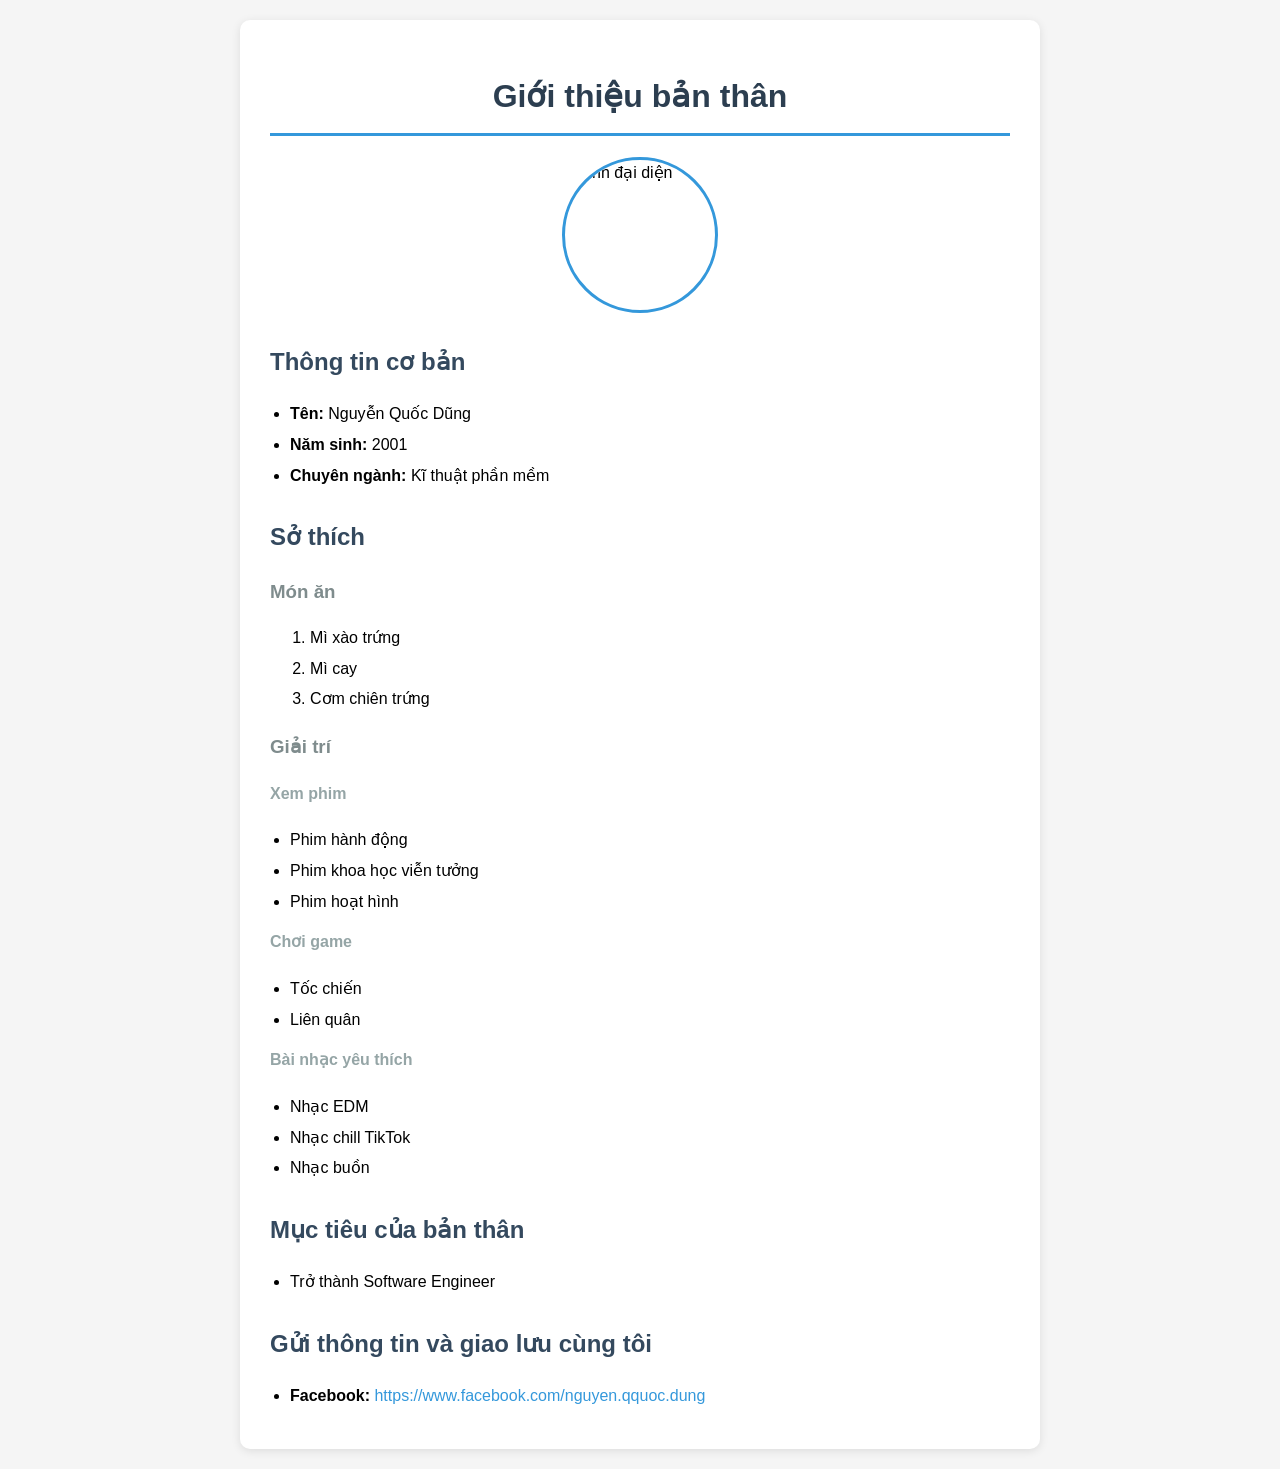
==== index.html @ de246e5d "first commit" ====
<!DOCTYPE html>
<html lang="vi">
    <head>
        <meta charset="UTF-8">
        <title>Giới thiệu bản thân - Nguyễn Quốc Dũng</title>
        <style>
            body {
                font-family: Arial, sans-serif;
                max-width: 800px;
                margin: 0 auto;
                padding: 20px;
                line-height: 1.6;
                background-color: #f5f5f5;
            }
            .container {
                background-color: white;
                padding: 30px;
                border-radius: 10px;
                box-shadow: 0 2px 10px rgba(0,0,0,0.1);
            }
            h1 {
                color: #2c3e50;
                text-align: center;
                border-bottom: 3px solid #3498db;
                padding-bottom: 10px;
            }
            h2 {
                color: #34495e;
                margin-top: 30px;
            }
            h3 {
                color: #7f8c8d;
                margin-top: 20px;
            }
            h4 {
                color: #95a5a6;
                margin-top: 15px;
            }
            ul {
                margin: 10px 0;
                padding-left: 20px;
            }
            li {
                margin: 5px 0;
            }
            .contact-link {
                color: #3498db;
                text-decoration: none;
            }
            .contact-link:hover {
                text-decoration: underline;
            }
            .profile-image {
                width: 150px;
                height: 150px;
                border-radius: 50%;
                margin: 20px auto;
                display: block;
                border: 3px solid #3498db;
            }
        </style>
    </head>
    <body>
        <div class="container">
            <h1>Giới thiệu bản thân</h1>

            <img
                src="https://scontent.fhan4-6.fna.fbcdn.net/v/t39.30808-6/327354459_5797275546988882_2943704683994959617_n.jpg?_nc_cat=109&ccb=1-7&_nc_sid=6ee11a&_nc_ohc=xs5PtJ7y25wQ7kNvwE62qaV&_nc_oc=AdkTGn9twkJSiMtLwVvwGX5P-2MHxTdEPzJhHq004JNkcdhC_LHoPFvQEocaymrqUIg&_nc_zt=23&_nc_ht=scontent.fhan4-6.fna&_nc_gid=1h6PqDwr4LTm6TTngzCIWA&oh=00_AfbnOLg2uwfFP8zppGS_V6GUNxc8TEhocGnO2s8V671BuA&oe=68DC119E"
                alt="Ảnh đại diện" class="profile-image">

            <h2>Thông tin cơ bản</h2>
            <ul>
                <li><strong>Tên:</strong> Nguyễn Quốc Dũng</li>
                <li><strong>Năm sinh:</strong> 2001</li>
                <li><strong>Chuyên ngành:</strong> Kĩ thuật phần mềm</li>
            </ul>

            <h2>Sở thích</h2>

            <h3>Món ăn</h3>
            <ol>
                <li>Mì xào trứng</li>
                <li>Mì cay</li>
                <li>Cơm chiên trứng</li>
            </ol>

            <h3>Giải trí</h3>

            <h4>Xem phim</h4>
            <ul>
                <li>Phim hành động</li>
                <li>Phim khoa học viễn tưởng</li>
                <li>Phim hoạt hình</li>
            </ul>

            <h4>Chơi game</h4>
            <ul>
                <li>Tốc chiến</li>
                <li>Liên quân</li>
            </ul>

            <h4>Bài nhạc yêu thích</h4>
            <ul>
                <li>Nhạc EDM</li>
                <li>Nhạc chill TikTok</li>
                <li>Nhạc buồn</li>
            </ul>

            <h2>Mục tiêu của bản thân</h2>
            <ul>
                <li>Trở thành Software Engineer</li>
            </ul>

            <h2>Gửi thông tin và giao lưu cùng tôi</h2>
            <ul>
                <li><strong>Facebook:</strong> <a
                        href="https://www.facebook.com/nguyen.qquoc.dung"
                        class="contact-link"
                        target="_blank">https://www.facebook.com/nguyen.qquoc.dung</a></li>
            </ul>
        </div>
    </body>
</html>
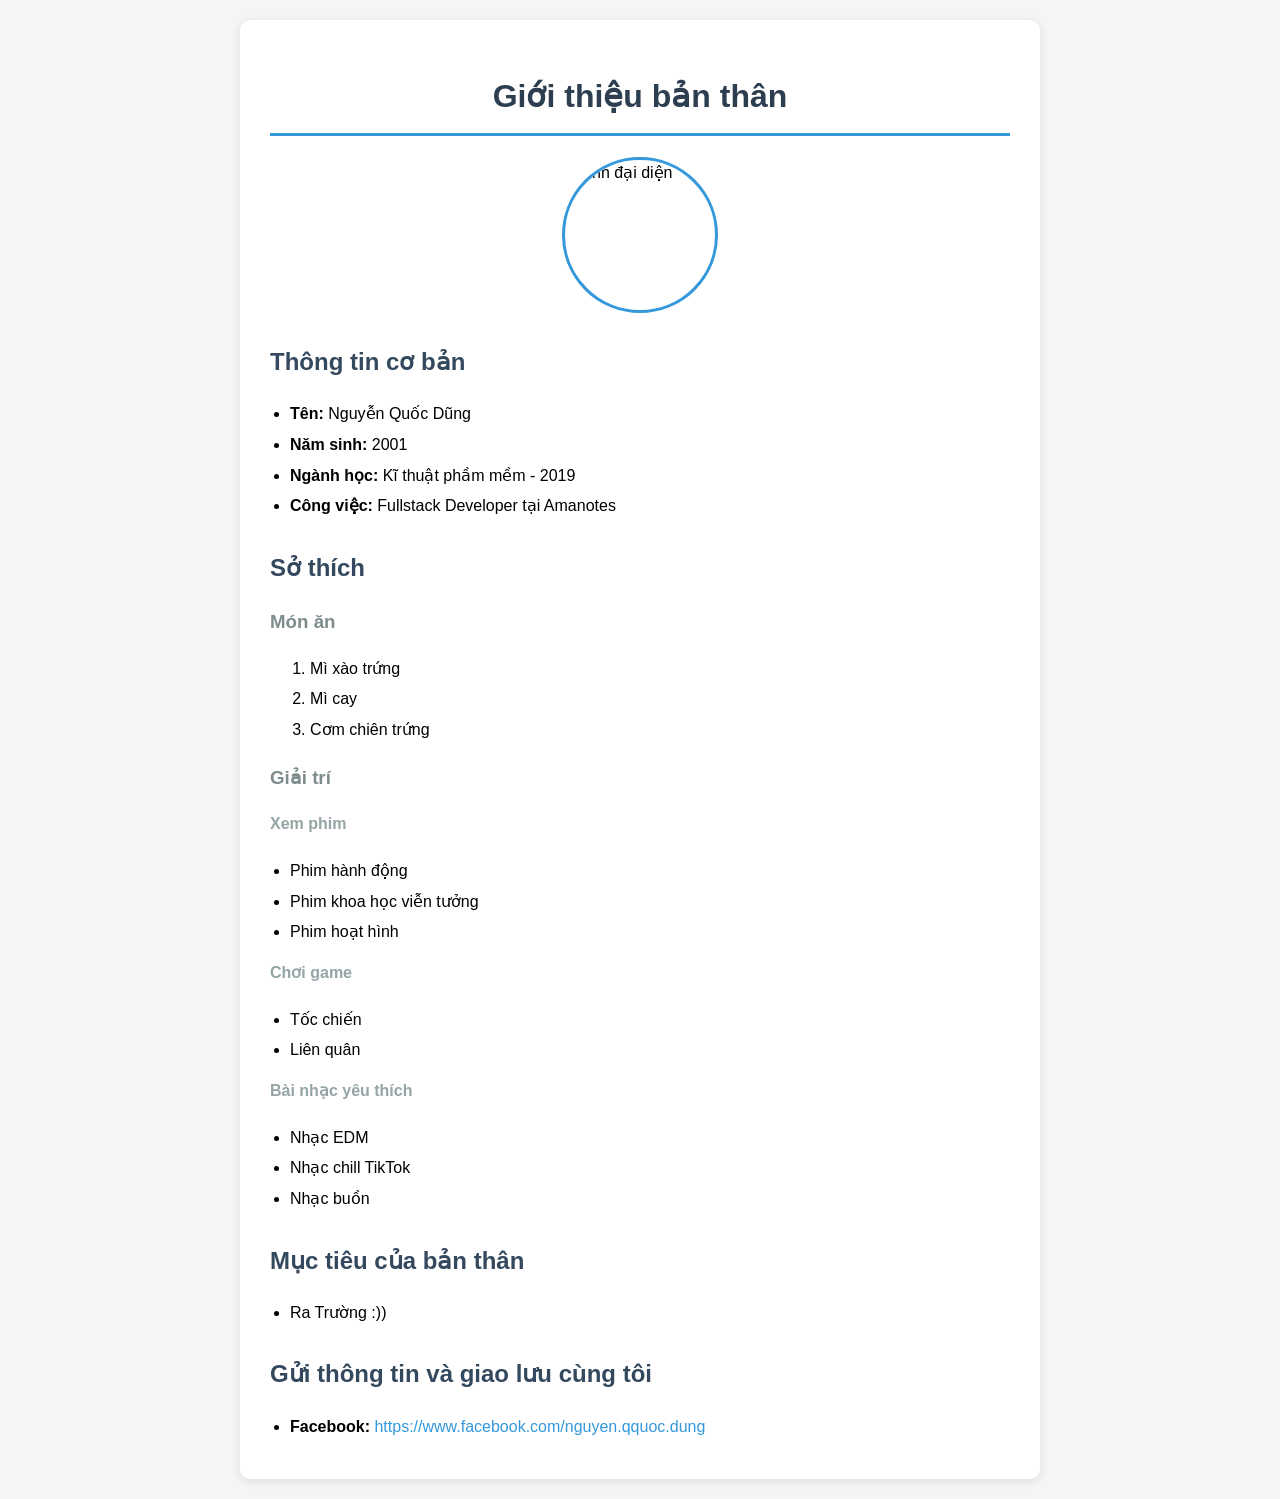
==== commit e1feb58d: "update profile" ====
--- a/index.html
+++ b/index.html
@@ -72,7 +72,9 @@
             <ul>
                 <li><strong>Tên:</strong> Nguyễn Quốc Dũng</li>
                 <li><strong>Năm sinh:</strong> 2001</li>
-                <li><strong>Chuyên ngành:</strong> Kĩ thuật phần mềm</li>
+                <li><strong>Ngành học:</strong> Kĩ thuật phầm mềm - 2019</li>
+                <li><strong>Công việc:</strong> Fullstack Developer tại
+                    Amanotes</li>
             </ul>
 
             <h2>Sở thích</h2>
@@ -108,7 +110,7 @@
 
             <h2>Mục tiêu của bản thân</h2>
             <ul>
-                <li>Trở thành Software Engineer</li>
+                <li>Ra Trường :))</li>
             </ul>
 
             <h2>Gửi thông tin và giao lưu cùng tôi</h2>
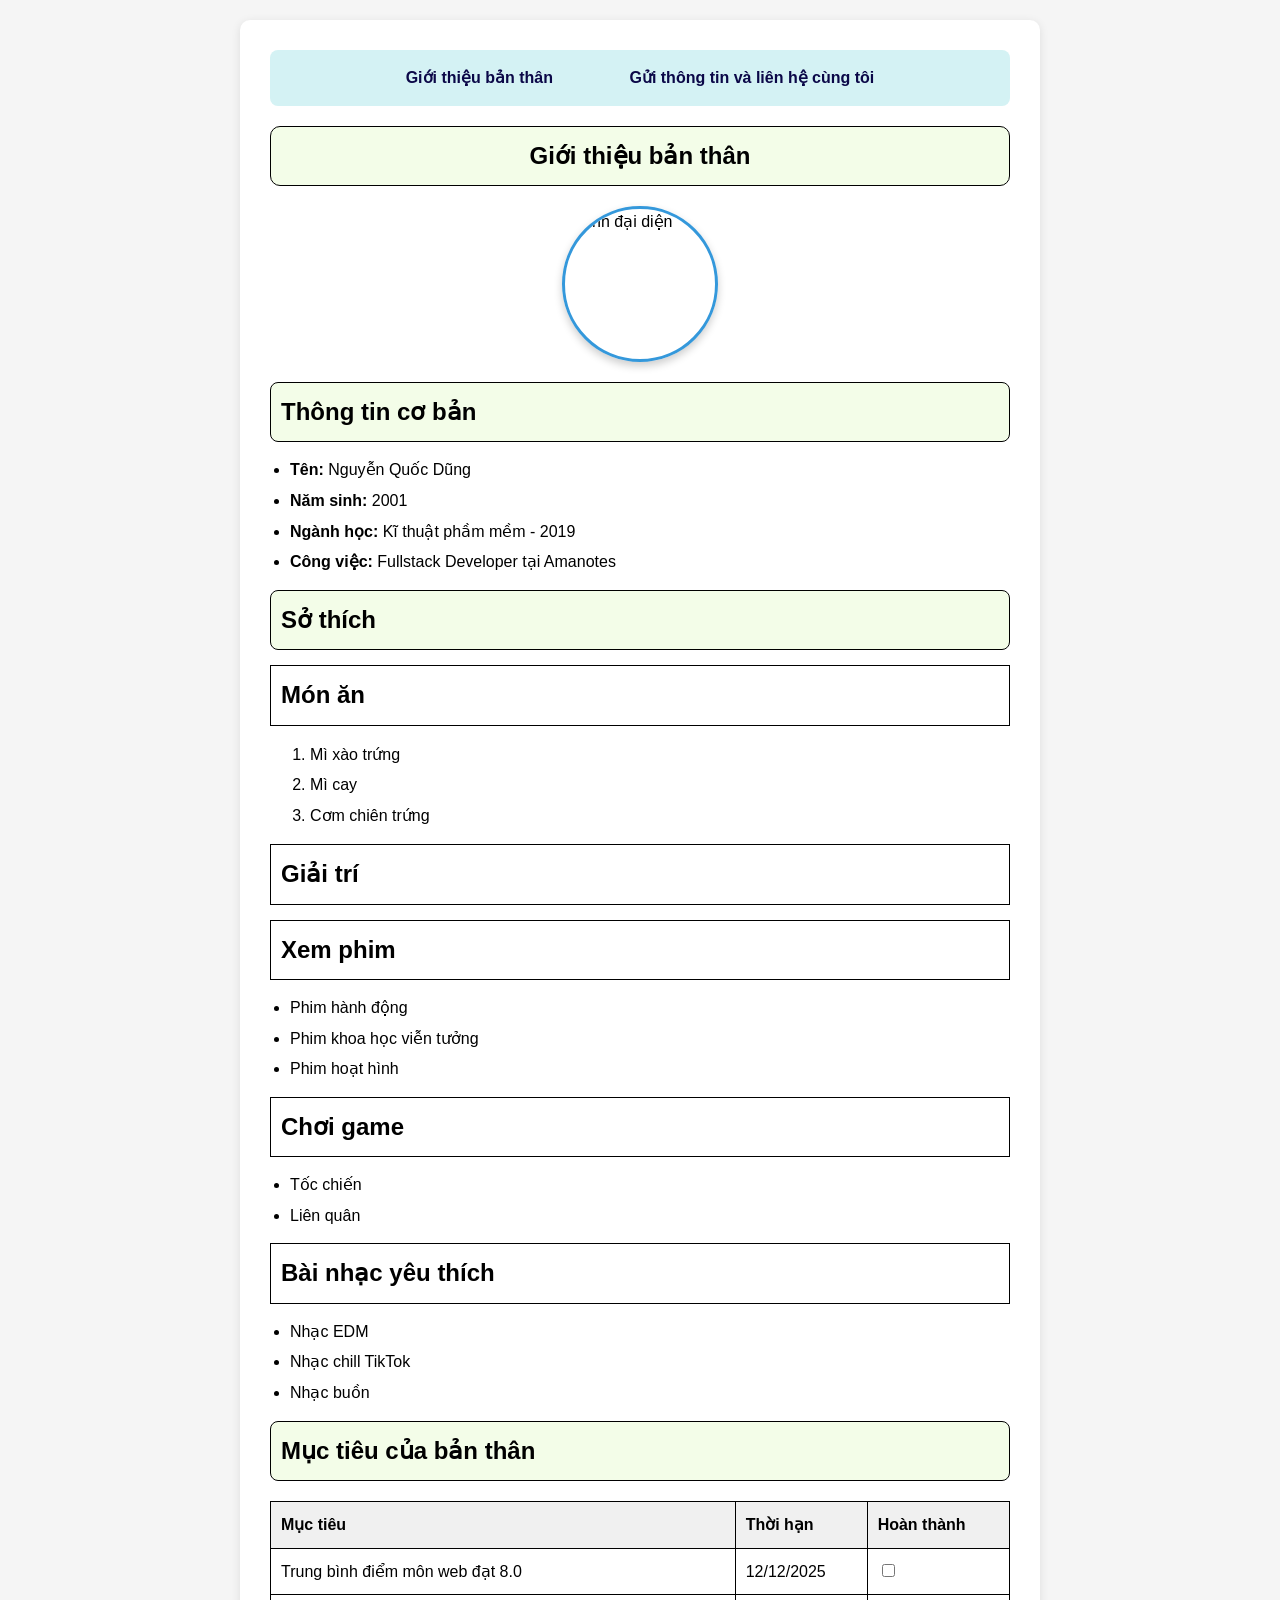
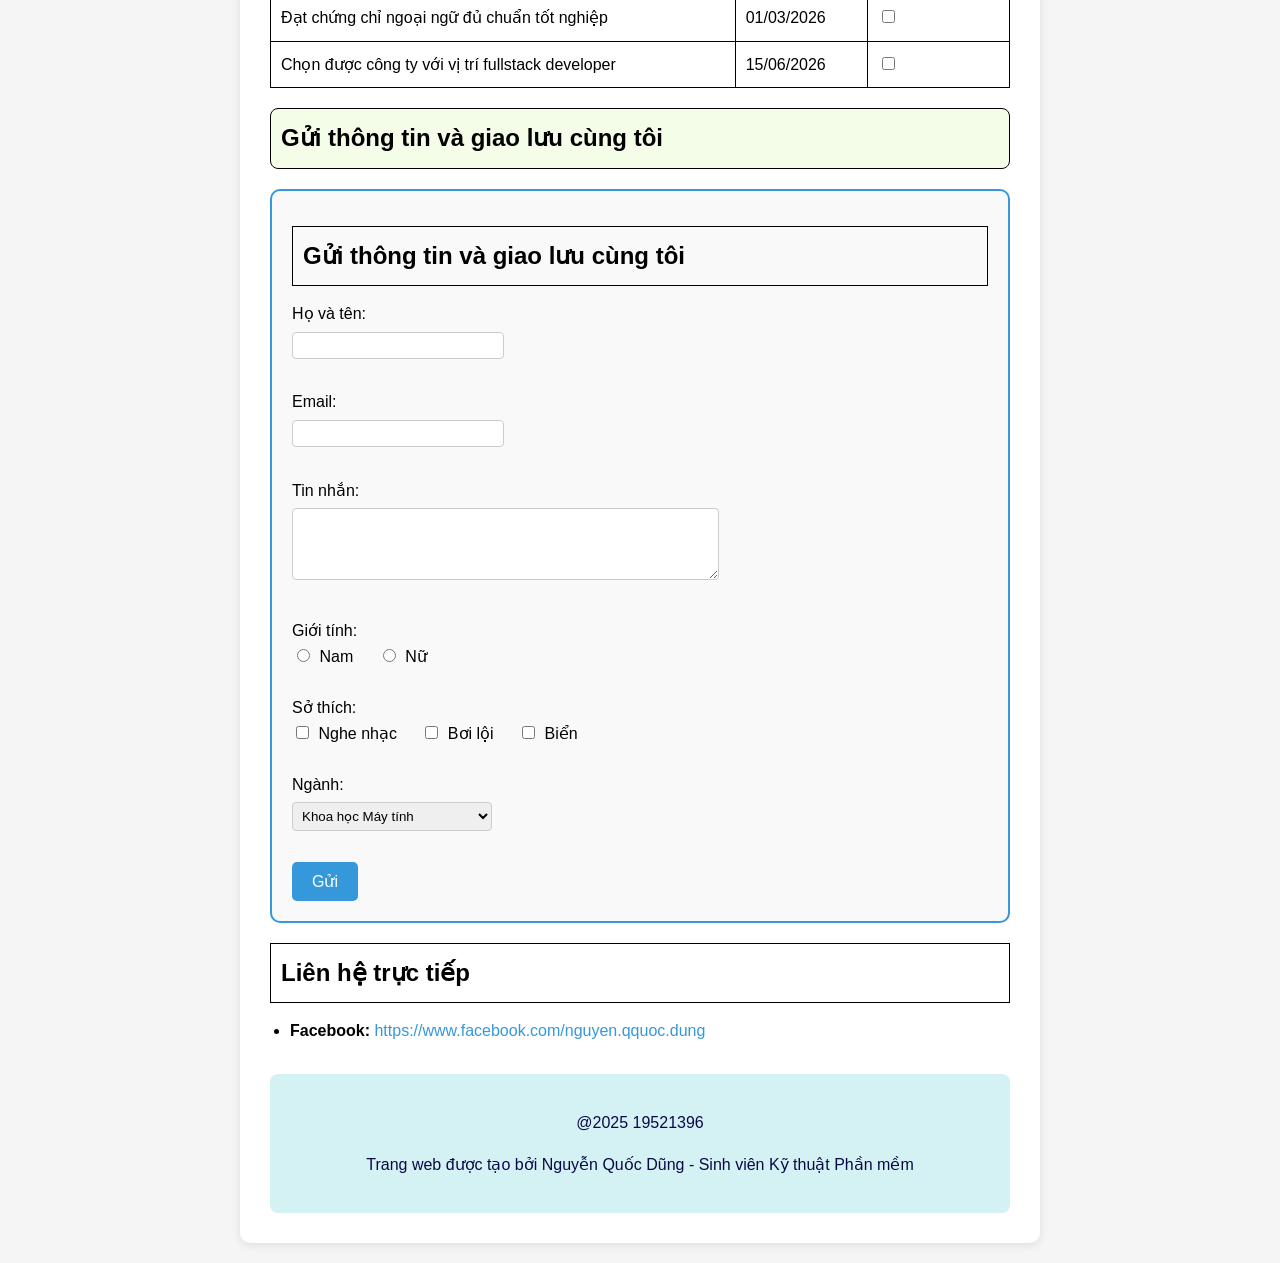
==== commit 47ea661c: "update porfolio" ====
--- a/index.html
+++ b/index.html
@@ -3,66 +3,16 @@
     <head>
         <meta charset="UTF-8">
         <title>Giới thiệu bản thân - Nguyễn Quốc Dũng</title>
-        <style>
-            body {
-                font-family: Arial, sans-serif;
-                max-width: 800px;
-                margin: 0 auto;
-                padding: 20px;
-                line-height: 1.6;
-                background-color: #f5f5f5;
-            }
-            .container {
-                background-color: white;
-                padding: 30px;
-                border-radius: 10px;
-                box-shadow: 0 2px 10px rgba(0,0,0,0.1);
-            }
-            h1 {
-                color: #2c3e50;
-                text-align: center;
-                border-bottom: 3px solid #3498db;
-                padding-bottom: 10px;
-            }
-            h2 {
-                color: #34495e;
-                margin-top: 30px;
-            }
-            h3 {
-                color: #7f8c8d;
-                margin-top: 20px;
-            }
-            h4 {
-                color: #95a5a6;
-                margin-top: 15px;
-            }
-            ul {
-                margin: 10px 0;
-                padding-left: 20px;
-            }
-            li {
-                margin: 5px 0;
-            }
-            .contact-link {
-                color: #3498db;
-                text-decoration: none;
-            }
-            .contact-link:hover {
-                text-decoration: underline;
-            }
-            .profile-image {
-                width: 150px;
-                height: 150px;
-                border-radius: 50%;
-                margin: 20px auto;
-                display: block;
-                border: 3px solid #3498db;
-            }
-        </style>
+        <link rel="stylesheet" type="text/css" href="styles.css">
     </head>
     <body>
         <div class="container">
-            <h1>Giới thiệu bản thân</h1>
+            <nav>
+                <a href="#gioi-thieu">Giới thiệu bản thân</a>
+                <a href="#lien-he">Gửi thông tin và liên hệ cùng tôi</a>
+            </nav>
+
+            <h1 id="gioi-thieu">Giới thiệu bản thân</h1>
 
             <img
                 src="https://scontent.fhan4-6.fna.fbcdn.net/v/t39.30808-6/327354459_5797275546988882_2943704683994959617_n.jpg?_nc_cat=109&ccb=1-7&_nc_sid=6ee11a&_nc_ohc=xs5PtJ7y25wQ7kNvwE62qaV&_nc_oc=AdkTGn9twkJSiMtLwVvwGX5P-2MHxTdEPzJhHq004JNkcdhC_LHoPFvQEocaymrqUIg&_nc_zt=23&_nc_ht=scontent.fhan4-6.fna&_nc_gid=1h6PqDwr4LTm6TTngzCIWA&oh=00_AfbnOLg2uwfFP8zppGS_V6GUNxc8TEhocGnO2s8V671BuA&oe=68DC119E"
@@ -109,17 +59,85 @@
             </ul>
 
             <h2>Mục tiêu của bản thân</h2>
-            <ul>
-                <li>Ra Trường :))</li>
-            </ul>
+            <table>
+                <tr>
+                    <th>Mục tiêu</th>
+                    <th>Thời hạn</th>
+                    <th>Hoàn thành</th>
+                </tr>
+                <tr>
+                    <td>Trung bình điểm môn web đạt 8.0</td>
+                    <td>12/12/2025</td>
+                    <td><input type="checkbox"></td>
+                </tr>
+                <tr>
+                    <td>Đạt chứng chỉ ngoại ngữ đủ chuẩn tốt nghiệp</td>
+                    <td>01/03/2026</td>
+                    <td><input type="checkbox"></td>
+                </tr>
+                <tr>
+                    <td>Chọn được công ty với vị trí fullstack developer</td>
+                    <td>15/06/2026</td>
+                    <td><input type="checkbox"></td>
+                </tr>
+            </table>
 
-            <h2>Gửi thông tin và giao lưu cùng tôi</h2>
+            <h2 id="lien-he">Gửi thông tin và giao lưu cùng tôi</h2>
+
+            <form class="contact-form">
+                <h3>Gửi thông tin và giao lưu cùng tôi</h3>
+
+                <label for="fullname">Họ và tên:</label><br>
+                <input type="text" id="fullname" name="fullname"><br><br>
+
+                <label for="email">Email:</label><br>
+                <input type="email" id="email" name="email"><br><br>
+
+                <label for="message">Tin nhắn:</label><br>
+                <textarea id="message" name="message" rows="4"
+                    cols="50"></textarea><br><br>
+
+                <label>Giới tính:</label><br>
+                <input type="radio" id="male" name="gender" value="male">
+                <label for="male">Nam</label>
+                <input type="radio" id="female" name="gender" value="female">
+                <label for="female">Nữ</label><br><br>
+
+                <label>Sở thích:</label><br>
+                <input type="checkbox" id="music" name="hobbies" value="music">
+                <label for="music">Nghe nhạc</label>
+                <input type="checkbox" id="swimming" name="hobbies"
+                    value="swimming">
+                <label for="swimming">Bơi lội</label>
+                <input type="checkbox" id="sea" name="hobbies" value="sea">
+                <label for="sea">Biển</label><br><br>
+
+                <label for="major">Ngành:</label><br>
+                <select id="major" name="major">
+                    <option value="computer-science">Khoa học Máy tính</option>
+                    <option value="software-engineering">Kỹ thuật Phần
+                        mềm</option>
+                    <option value="information-systems">Hệ thống Thông
+                        tin</option>
+                    <option value="network-security">An toàn Mạng</option>
+                </select><br><br>
+
+                <input type="submit" value="Gửi" class="submit-btn">
+            </form>
+
+            <h3>Liên hệ trực tiếp</h3>
             <ul>
                 <li><strong>Facebook:</strong> <a
                         href="https://www.facebook.com/nguyen.qquoc.dung"
                         class="contact-link"
                         target="_blank">https://www.facebook.com/nguyen.qquoc.dung</a></li>
             </ul>
+
+            <footer>
+                <p>@2025 19521396</p>
+                <p>Trang web được tạo bởi Nguyễn Quốc Dũng - Sinh viên Kỹ thuật
+                    Phần mềm</p>
+            </footer>
         </div>
     </body>
-</html>
+</html>
--- a/styles.css
+++ b/styles.css
@@ -0,0 +1,189 @@
+/* External CSS cho trang web giới thiệu bản thân */
+
+html {
+    scroll-behavior: smooth;
+}
+
+body {
+    font-family: Arial, sans-serif;
+    max-width: 800px;
+    margin: 0 auto;
+    padding: 20px;
+    line-height: 1.6;
+    background-color: #f5f5f5;
+}
+
+.container {
+    background-color: white;
+    padding: 30px;
+    border-radius: 10px;
+    box-shadow: 0 2px 10px rgba(0,0,0,0.1);
+}
+
+h1 {
+    color: #CAEDFF;
+    background-color: #F3FDE8;
+    text-align: center;
+    border-bottom: 3px solid #3498db;
+    padding: 20px;
+    border-radius: 10px;
+    font-size: 24px;
+    margin: 20px 0;
+}
+
+h2 {
+    color: #D8B4F8;
+    background-color: #F3FDE8;
+    margin-top: 30px;
+    padding: 15px;
+    border-radius: 8px;
+    font-size: 24px;
+}
+
+h3 {
+    color: #FFC7EA;
+    margin-top: 20px;
+    font-size: 24px;
+}
+
+h4 {
+    color: #95a5a6;
+    margin-top: 15px;
+}
+
+ul {
+    margin: 10px 0;
+    padding-left: 20px;
+}
+
+li {
+    margin: 5px 0;
+}
+
+.contact-link {
+    color: #3498db;
+    text-decoration: none;
+}
+
+.contact-link:hover {
+    text-decoration: underline;
+}
+
+.profile-image {
+    width: 150px;
+    height: 150px;
+    border-radius: 50%;
+    margin: 20px auto;
+    display: block;
+    border: 3px solid #3498db;
+    box-shadow: 0 4px 8px rgba(0,0,0,0.2);
+}
+
+table {
+    width: 100%;
+    border-collapse: collapse;
+    margin: 20px 0;
+    border: 1px solid black;
+}
+
+th, td {
+    padding: 10px;
+    border: 1px solid black;
+    text-align: left;
+}
+
+th {
+    background-color: #f0f0f0;
+    font-weight: bold;
+}
+
+h1, h2, h3, h4 {
+    color: black;
+    font-size: 24px;
+    border: 1px solid black;
+    padding: 10px;
+    margin: 15px 0;
+}
+
+nav {
+    background-color: #d4f2f4;
+    padding: 15px;
+    text-align: center;
+    margin-bottom: 20px;
+    border-radius: 8px;
+}
+
+nav a {
+    color: #0b0848;
+    text-decoration: none;
+    margin: 0 20px;
+    font-weight: bold;
+    padding: 8px 16px;
+    border-radius: 4px;
+    transition: background-color 0.3s;
+}
+
+nav a:hover {
+    background-color: #0b0848;
+    color: #d4f2f4;
+}
+
+/* Form styling */
+.contact-form {
+    border: 2px solid #3498db;
+    padding: 20px;
+    border-radius: 10px;
+    margin: 20px 0;
+    background-color: #f9f9f9;
+}
+
+.contact-form input[type="text"],
+.contact-form input[type="email"],
+.contact-form select {
+    width: 200px;
+    padding: 5px;
+    margin: 5px 0;
+    border: 1px solid #ccc;
+    border-radius: 4px;
+}
+
+.contact-form textarea {
+    padding: 5px;
+    margin: 5px 0;
+    resize: vertical;
+    border: 1px solid #ccc;
+    border-radius: 4px;
+}
+
+.contact-form input[type="radio"],
+.contact-form input[type="checkbox"] {
+    margin-right: 5px;
+}
+
+.contact-form input[type="radio"] + label,
+.contact-form input[type="checkbox"] + label {
+    margin-right: 20px;
+}
+
+.submit-btn {
+    background-color: #3498db;
+    color: white;
+    padding: 10px 20px;
+    border: none;
+    border-radius: 5px;
+    cursor: pointer;
+    font-size: 16px;
+}
+
+.submit-btn:hover {
+    background-color: #2980b9;
+}
+
+footer {
+    background-color: #d4f2f4;
+    padding: 20px;
+    text-align: center;
+    margin-top: 30px;
+    border-radius: 8px;
+    color: #0b0848;
+}
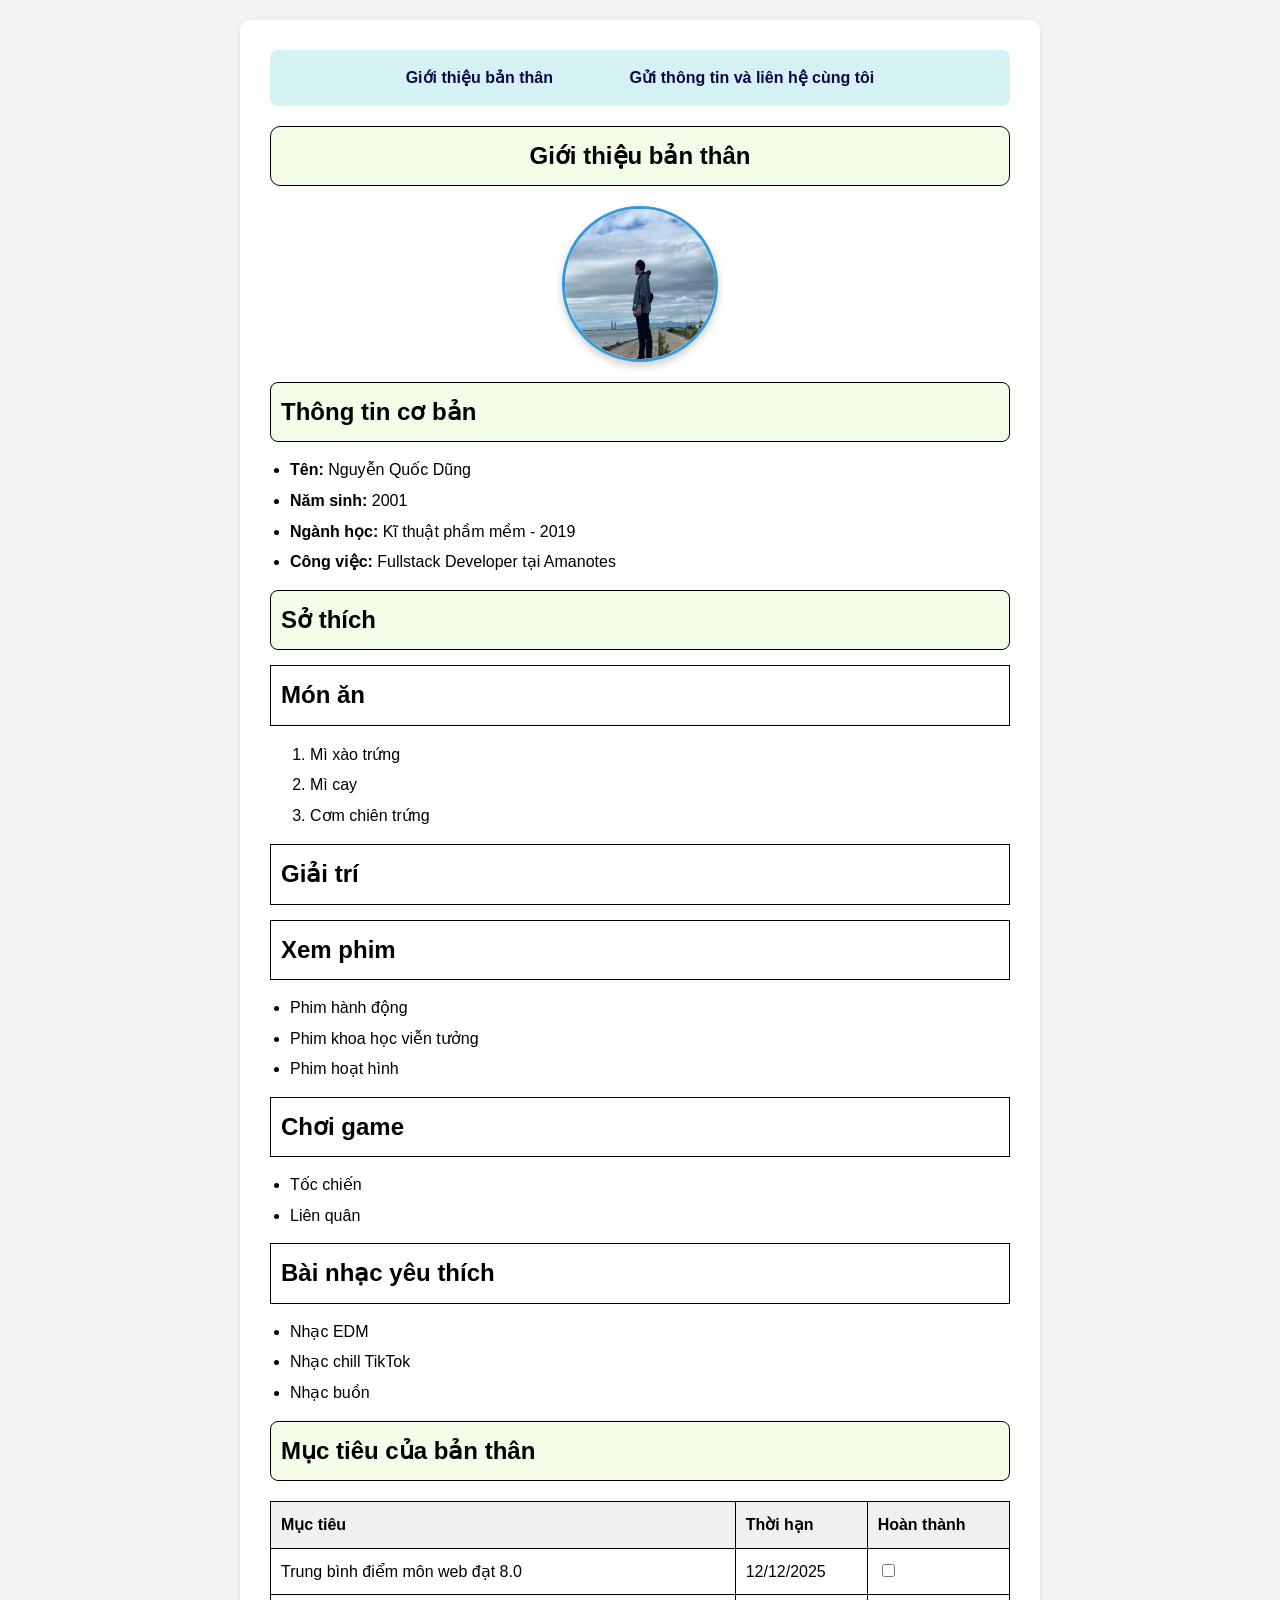
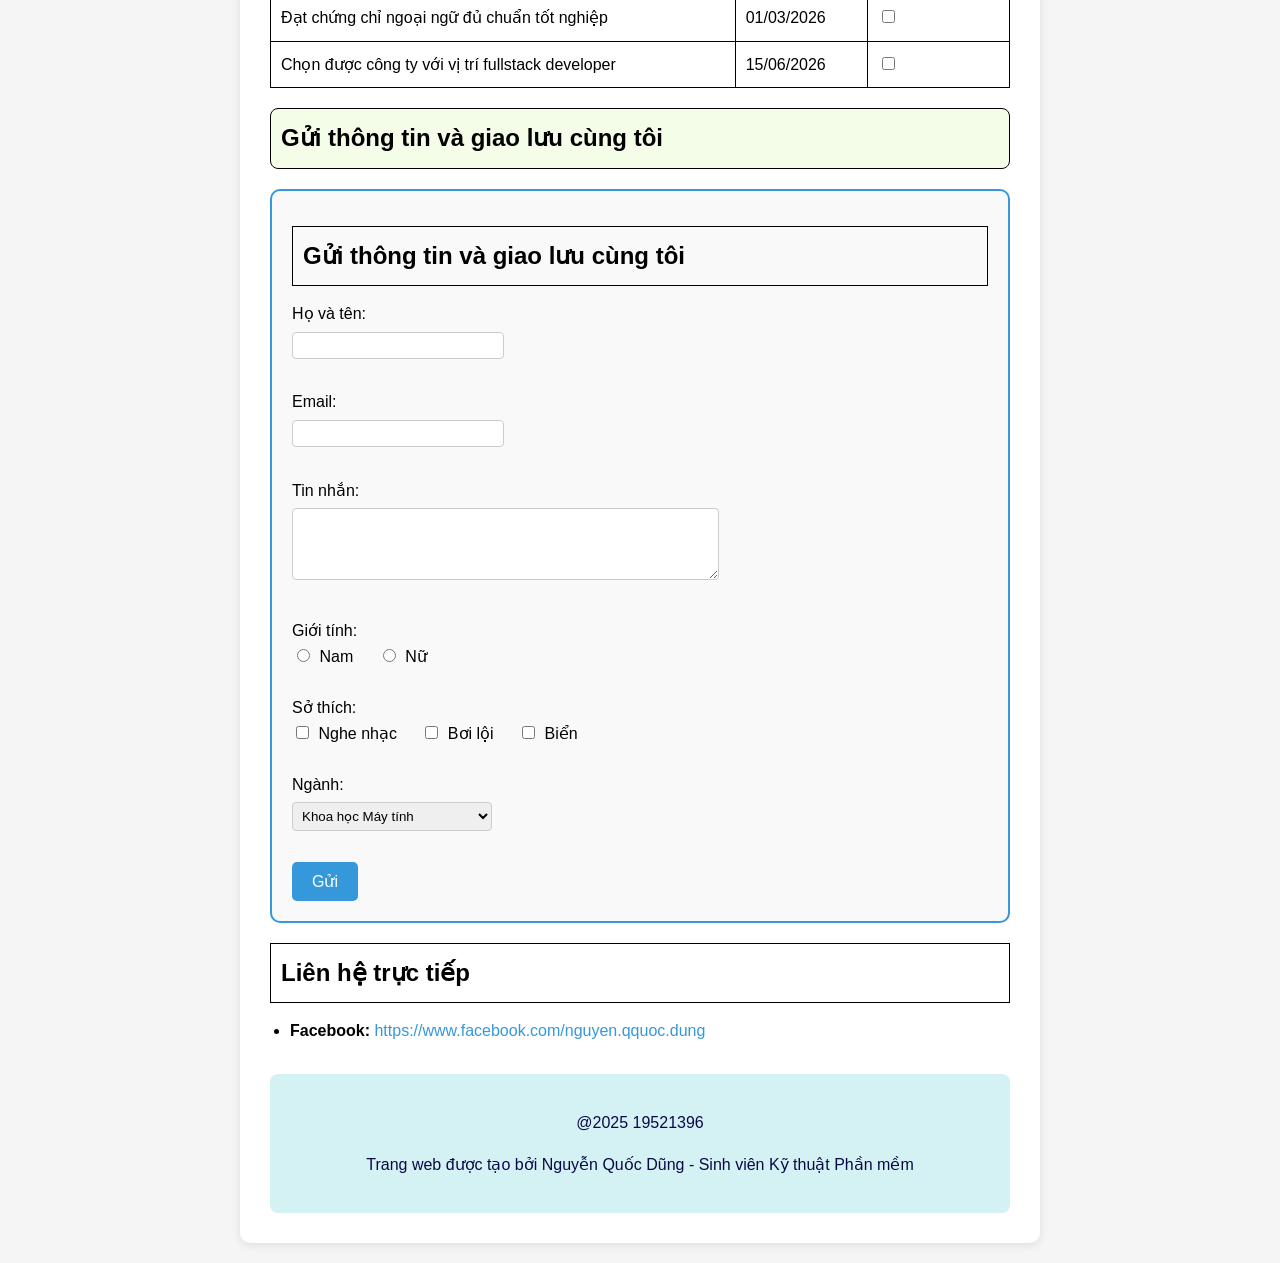
==== commit b615a731: "bai tap 3" ====
--- a/index.html
+++ b/index.html
@@ -15,7 +15,7 @@
             <h1 id="gioi-thieu">Giới thiệu bản thân</h1>
 
             <img
-                src="https://scontent.fhan4-6.fna.fbcdn.net/v/t39.30808-6/327354459_5797275546988882_2943704683994959617_n.jpg?_nc_cat=109&ccb=1-7&_nc_sid=6ee11a&_nc_ohc=xs5PtJ7y25wQ7kNvwE62qaV&_nc_oc=AdkTGn9twkJSiMtLwVvwGX5P-2MHxTdEPzJhHq004JNkcdhC_LHoPFvQEocaymrqUIg&_nc_zt=23&_nc_ht=scontent.fhan4-6.fna&_nc_gid=1h6PqDwr4LTm6TTngzCIWA&oh=00_AfbnOLg2uwfFP8zppGS_V6GUNxc8TEhocGnO2s8V671BuA&oe=68DC119E"
+                src="asset/avatar.png"
                 alt="Ảnh đại diện" class="profile-image">
 
             <h2>Thông tin cơ bản</h2>
